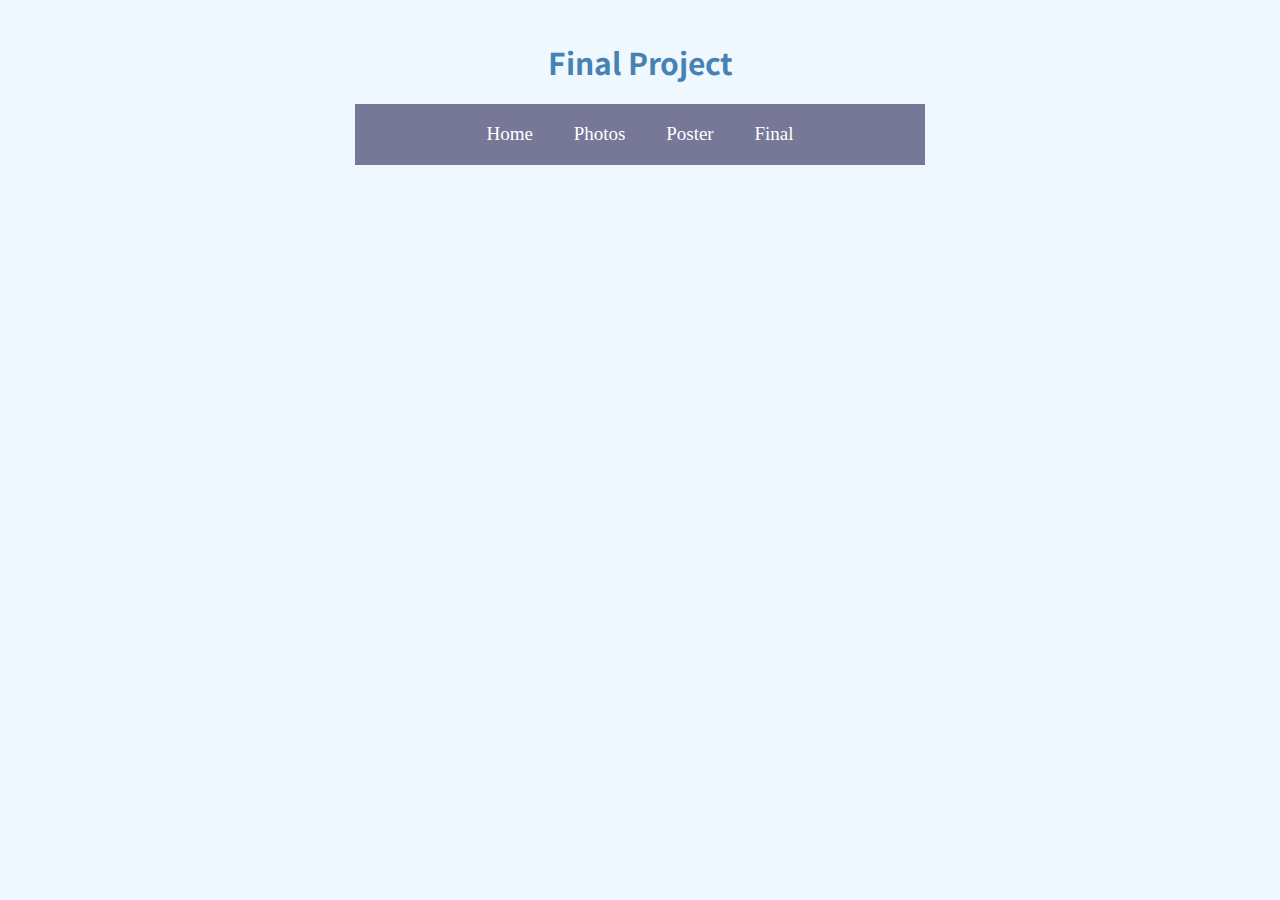
==== final.html @ 345f953e "Add files via upload" ====
<!DOCTYPE html>
<html lang="en">

	<head>
		<meta charset="utf-8" />
		<meta name="viewport" content="width=device-width, initial-scale=1.0" />
		<title>Blair Potter's Homepage for Journalism Design Toolkit</title>
	<link rel="stylesheet" href="stylesheets/styles.css" type="text/css"  />
	</head>
		<link rel="preconnect" href="https://fonts.gstatic.com">
<link href="https://fonts.googleapis.com/css2?family=Noto+Sans+JP:wght@300;400&display=swap" rel="stylesheet">

<h1 class="main-hed">Final Project</h1>
	
<ul class="navbar">
  <li><a href="index.html">Home</a></li>
  <li><a href="photos.html">Photos</a></li>
   <li><a href="poster.html">Poster</a></li>
   <li><a href="final.html">Final</a></li>
</ul>
---- stylesheets/styles.css ----
body {
	background-color: #F0F8FF;
	margin: 1em auto;
	font-size: 10px;
	padding: 1em;
	text-align: center;
	font-family:  'Noto Sans JP', sans-serif;
}

h1 {
	color: #4682B4;
	font-size: 300%;
}

p, ul {
	font-family: "Times New Roman", serif;
	color: #4682B4;
	max-width: 30em;
	width: 75%;
	text-align: left;
	margin: 1em auto 1em auto;
	font-size:190%;
	line-height: 1.3;
}

img.logo {
	width: 50%;
	height: auto;
	max-width: 50px;
	max-height: 50px;
	margin: 2em auto;
}

ul.navbar {
  list-style-type: none;
  text-align: center;
  margin: 7;
  padding: 0;
  overflow: hidden;
  background-color: #777798;

}

ul.navbar li {
  display: inline-block;
}

li a {
  display: block;
  color: white;
  text-align: center;
  padding: 18px 18px;
  text-decoration: none;
}

li a:hover {
  background-color: #5b5b74;
}


img {
  max-width: 100%;
  height: auto;
}

div {
	
}

.page-content {
	max-width: 90em;
	width: 100%;
	margin: 1em auto 1em auto;
}
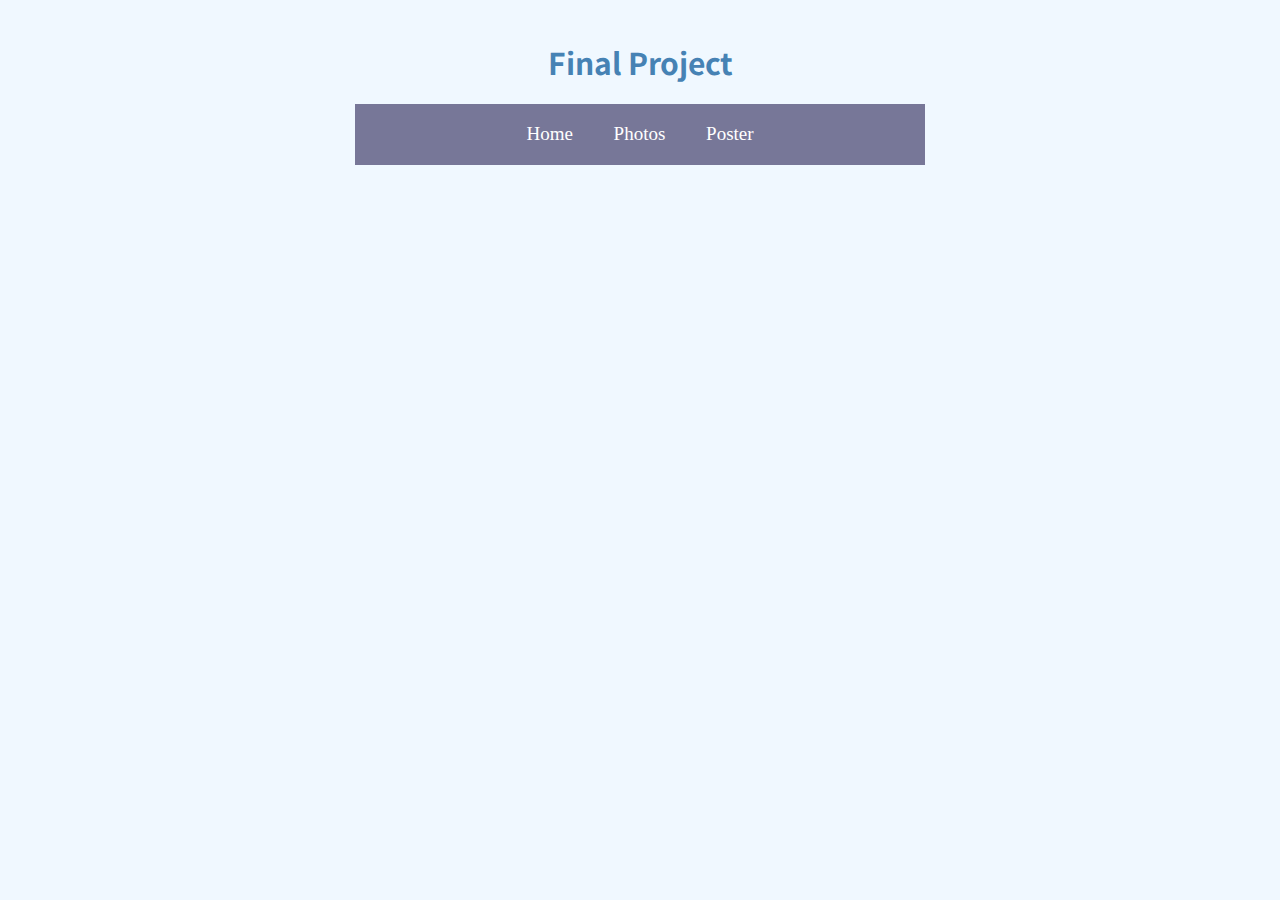
==== commit 090f81ba: "Add files via upload" ====
--- a/final.html
+++ b/final.html
@@ -16,5 +16,5 @@
   <li><a href="index.html">Home</a></li>
   <li><a href="photos.html">Photos</a></li>
    <li><a href="poster.html">Poster</a></li>
-   <li><a href="final.html">Final</a></li>
+  
 </ul>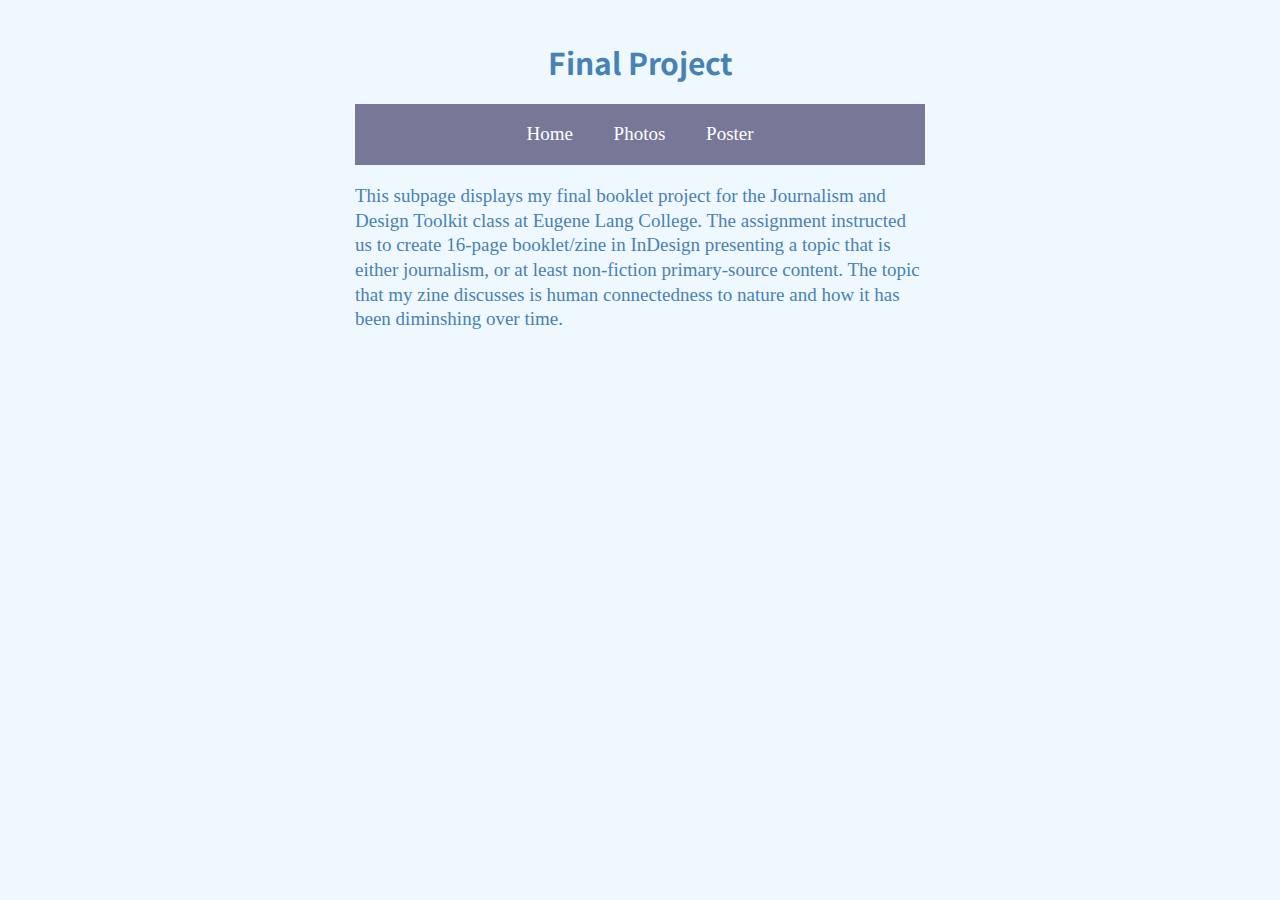
==== commit be9a4e8c: "Add files via upload" ====
--- a/final.html
+++ b/final.html
@@ -17,4 +17,8 @@
   <li><a href="photos.html">Photos</a></li>
    <li><a href="poster.html">Poster</a></li>
   
-</ul>+</ul>
+
+  <p>
+      This subpage displays my final booklet project for the Journalism and Design Toolkit class at Eugene Lang College. The assignment instructed us to create 16-page booklet/zine in InDesign presenting a topic that is either journalism, or at least non-fiction primary-source content. The topic that my zine discusses is human connectedness to nature and how it has been diminshing over time.
+       </p>
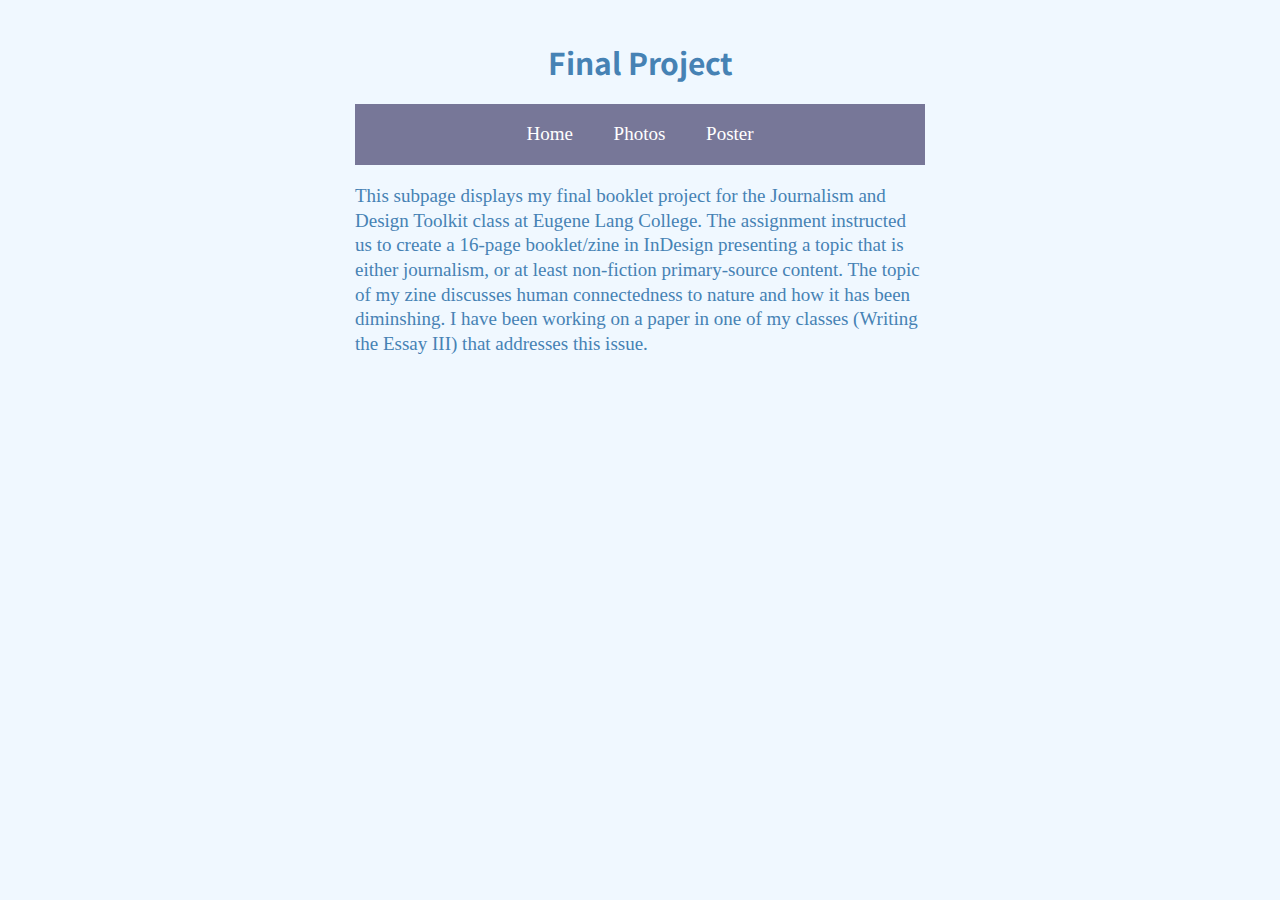
==== commit 74482050: "Add files via upload" ====
--- a/final.html
+++ b/final.html
@@ -20,5 +20,5 @@
 </ul>
 
   <p>
-      This subpage displays my final booklet project for the Journalism and Design Toolkit class at Eugene Lang College. The assignment instructed us to create 16-page booklet/zine in InDesign presenting a topic that is either journalism, or at least non-fiction primary-source content. The topic that my zine discusses is human connectedness to nature and how it has been diminshing over time.
+      This subpage displays my final booklet project for the Journalism and Design Toolkit class at Eugene Lang College. The assignment instructed us to create a 16-page booklet/zine in InDesign presenting a topic that is either journalism, or at least non-fiction primary-source content. The topic of my zine discusses human connectedness to nature and how it has been diminshing. I have been working on a paper in one of my classes (Writing the Essay III) that addresses this issue. 
        </p>
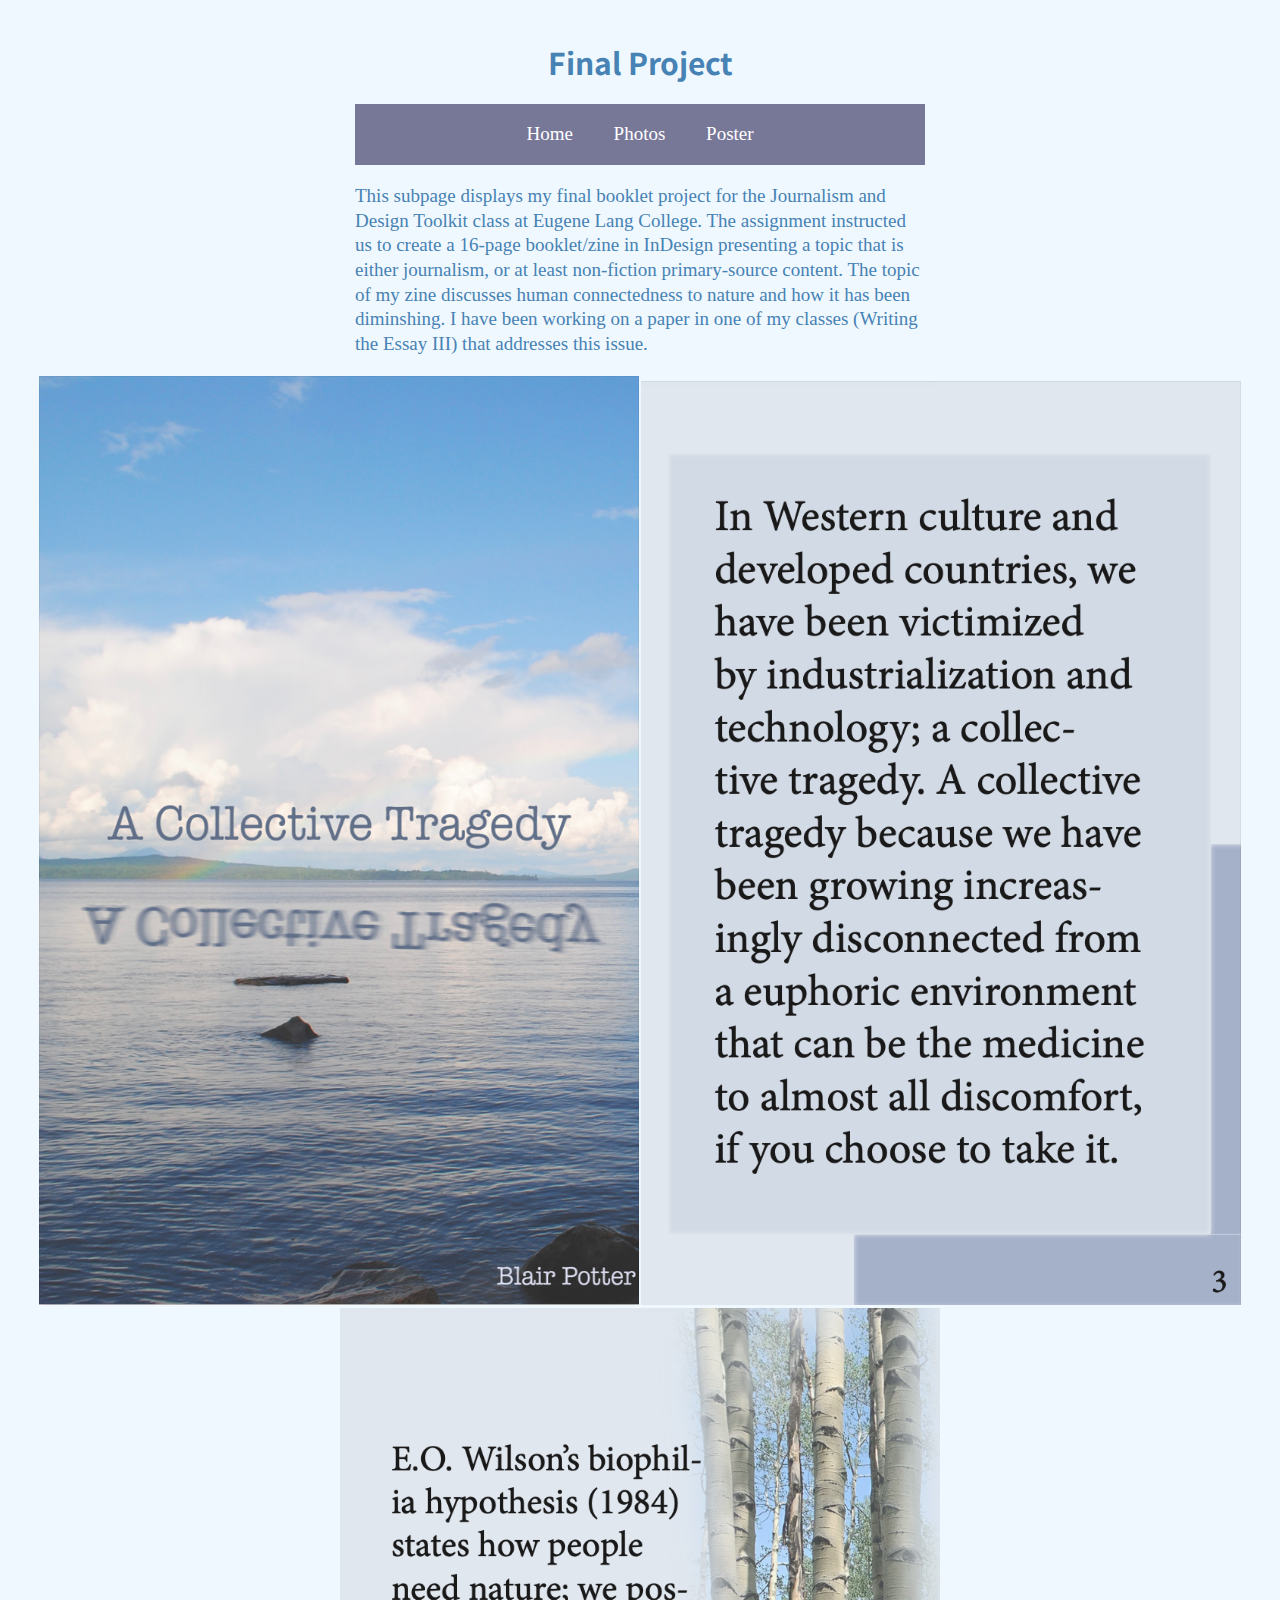
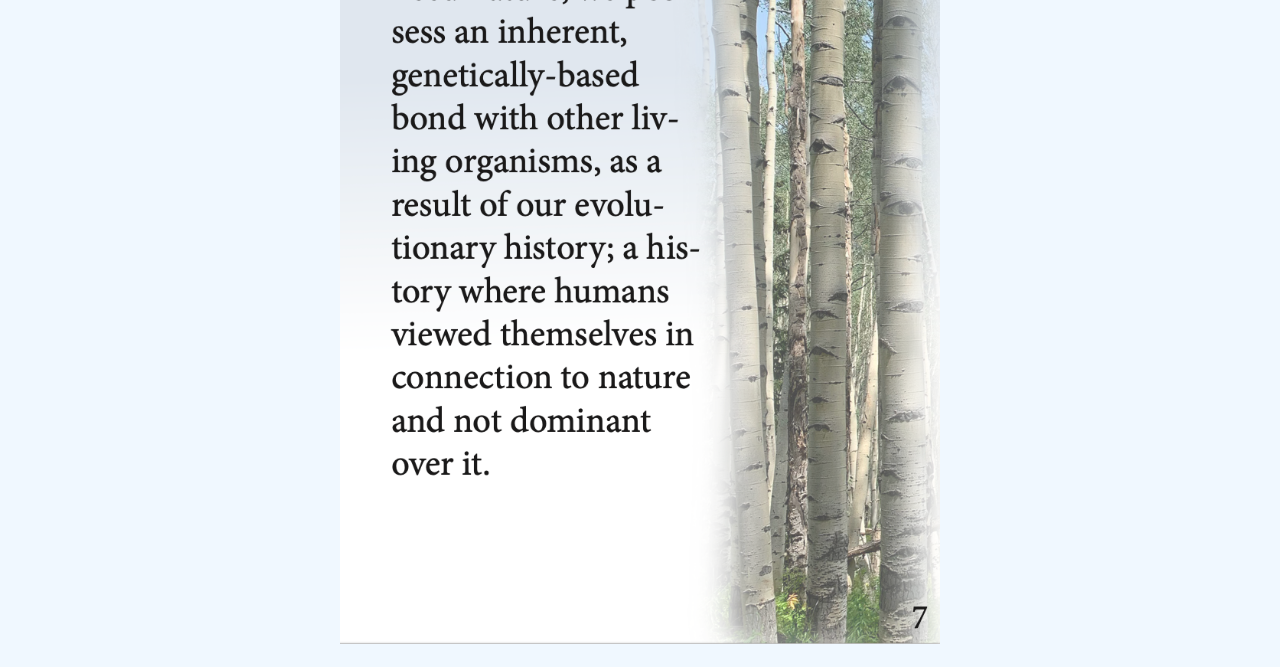
==== commit 8bd18d0d: "Add files via upload" ====
--- a/final.html
+++ b/final.html
@@ -22,3 +22,13 @@
   <p>
       This subpage displays my final booklet project for the Journalism and Design Toolkit class at Eugene Lang College. The assignment instructed us to create a 16-page booklet/zine in InDesign presenting a topic that is either journalism, or at least non-fiction primary-source content. The topic of my zine discusses human connectedness to nature and how it has been diminshing. I have been working on a paper in one of my classes (Writing the Essay III) that addresses this issue. 
        </p>
+
+<body>
+		
+		<img src="Cover.png" width="600" height="337.5">
+
+		<img src="Page1.png" width="600" height="337.5">
+
+		<img src="Page2.png" width="600" height="337.5">
+
+	</body>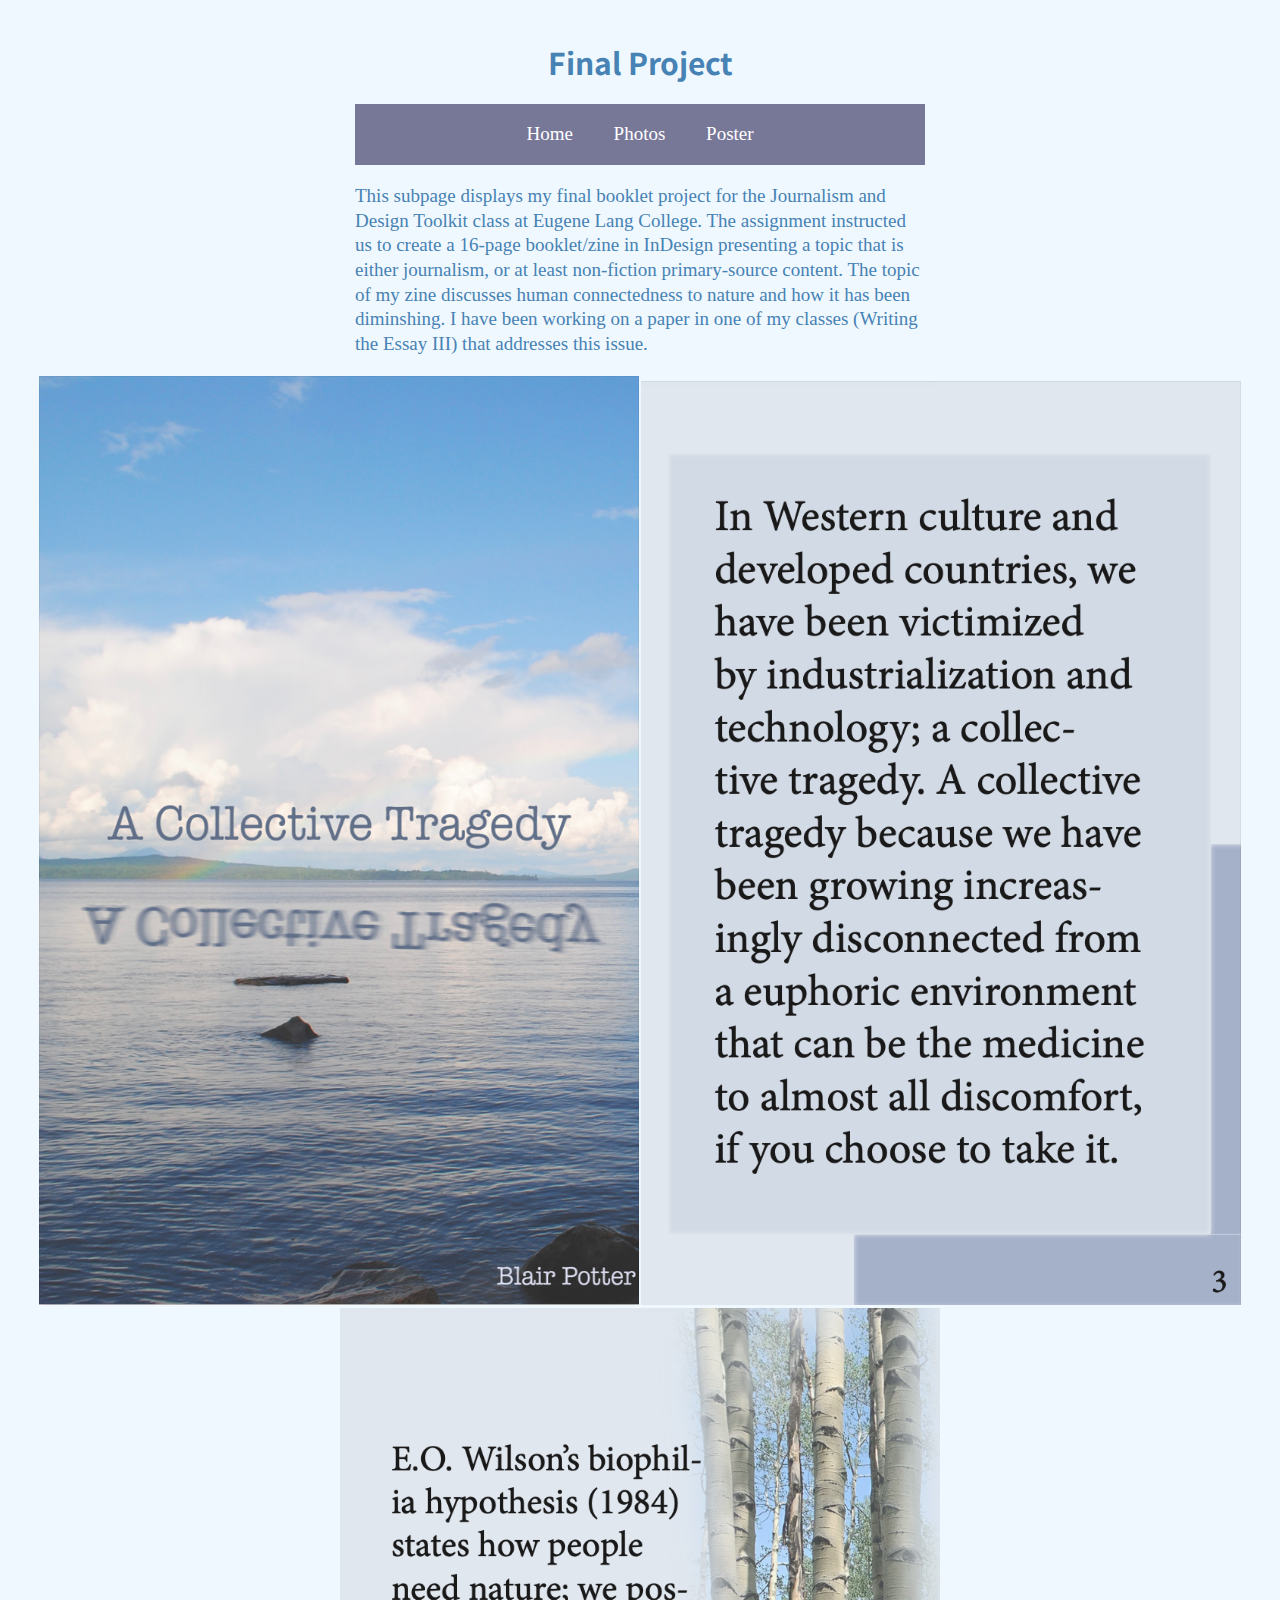
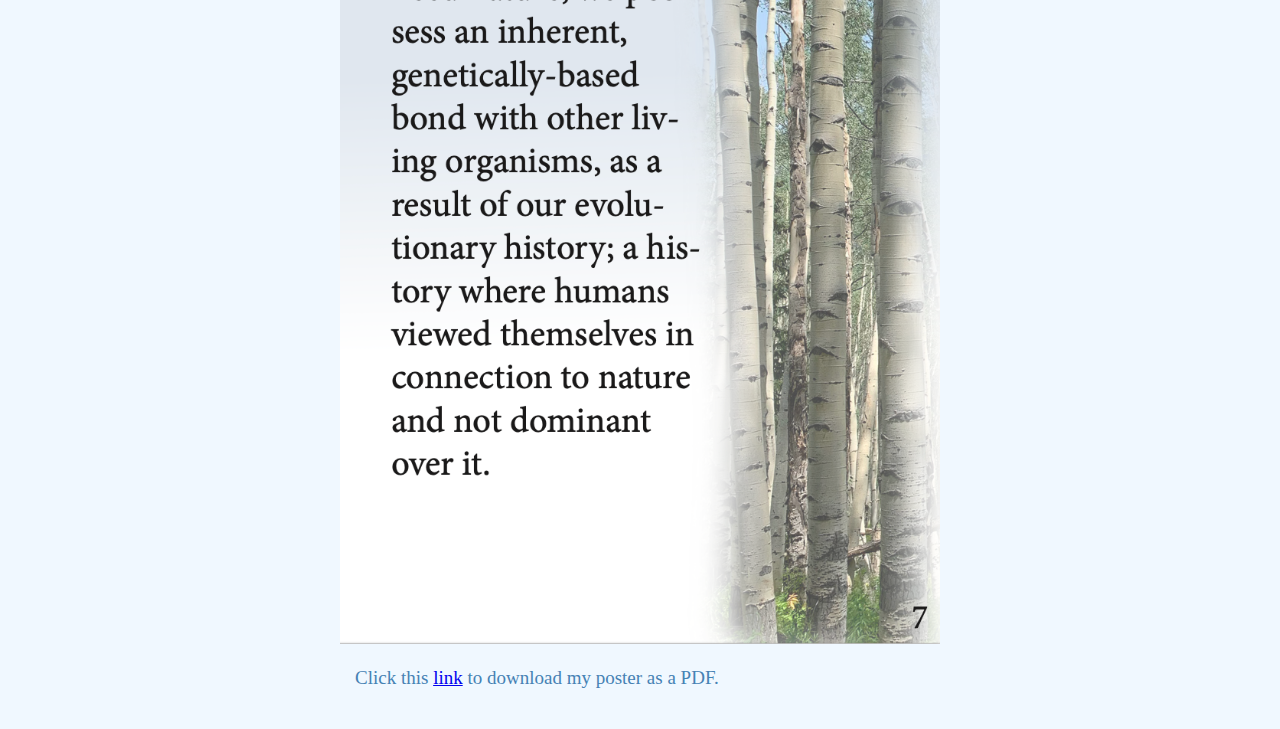
==== commit f9f570f2: "Add files via upload" ====
--- a/final.html
+++ b/final.html
@@ -23,7 +23,7 @@
       This subpage displays my final booklet project for the Journalism and Design Toolkit class at Eugene Lang College. The assignment instructed us to create a 16-page booklet/zine in InDesign presenting a topic that is either journalism, or at least non-fiction primary-source content. The topic of my zine discusses human connectedness to nature and how it has been diminshing. I have been working on a paper in one of my classes (Writing the Essay III) that addresses this issue. 
        </p>
 
-<body>
+
 		
 		<img src="Cover.png" width="600" height="337.5">
 
@@ -31,4 +31,8 @@
 
 		<img src="Page2.png" width="600" height="337.5">
 
-	</body>+
+
+	<p>
+	Click this <a href="FinalPDF.pdf">link</a> to download my poster as a PDF.
+		</p>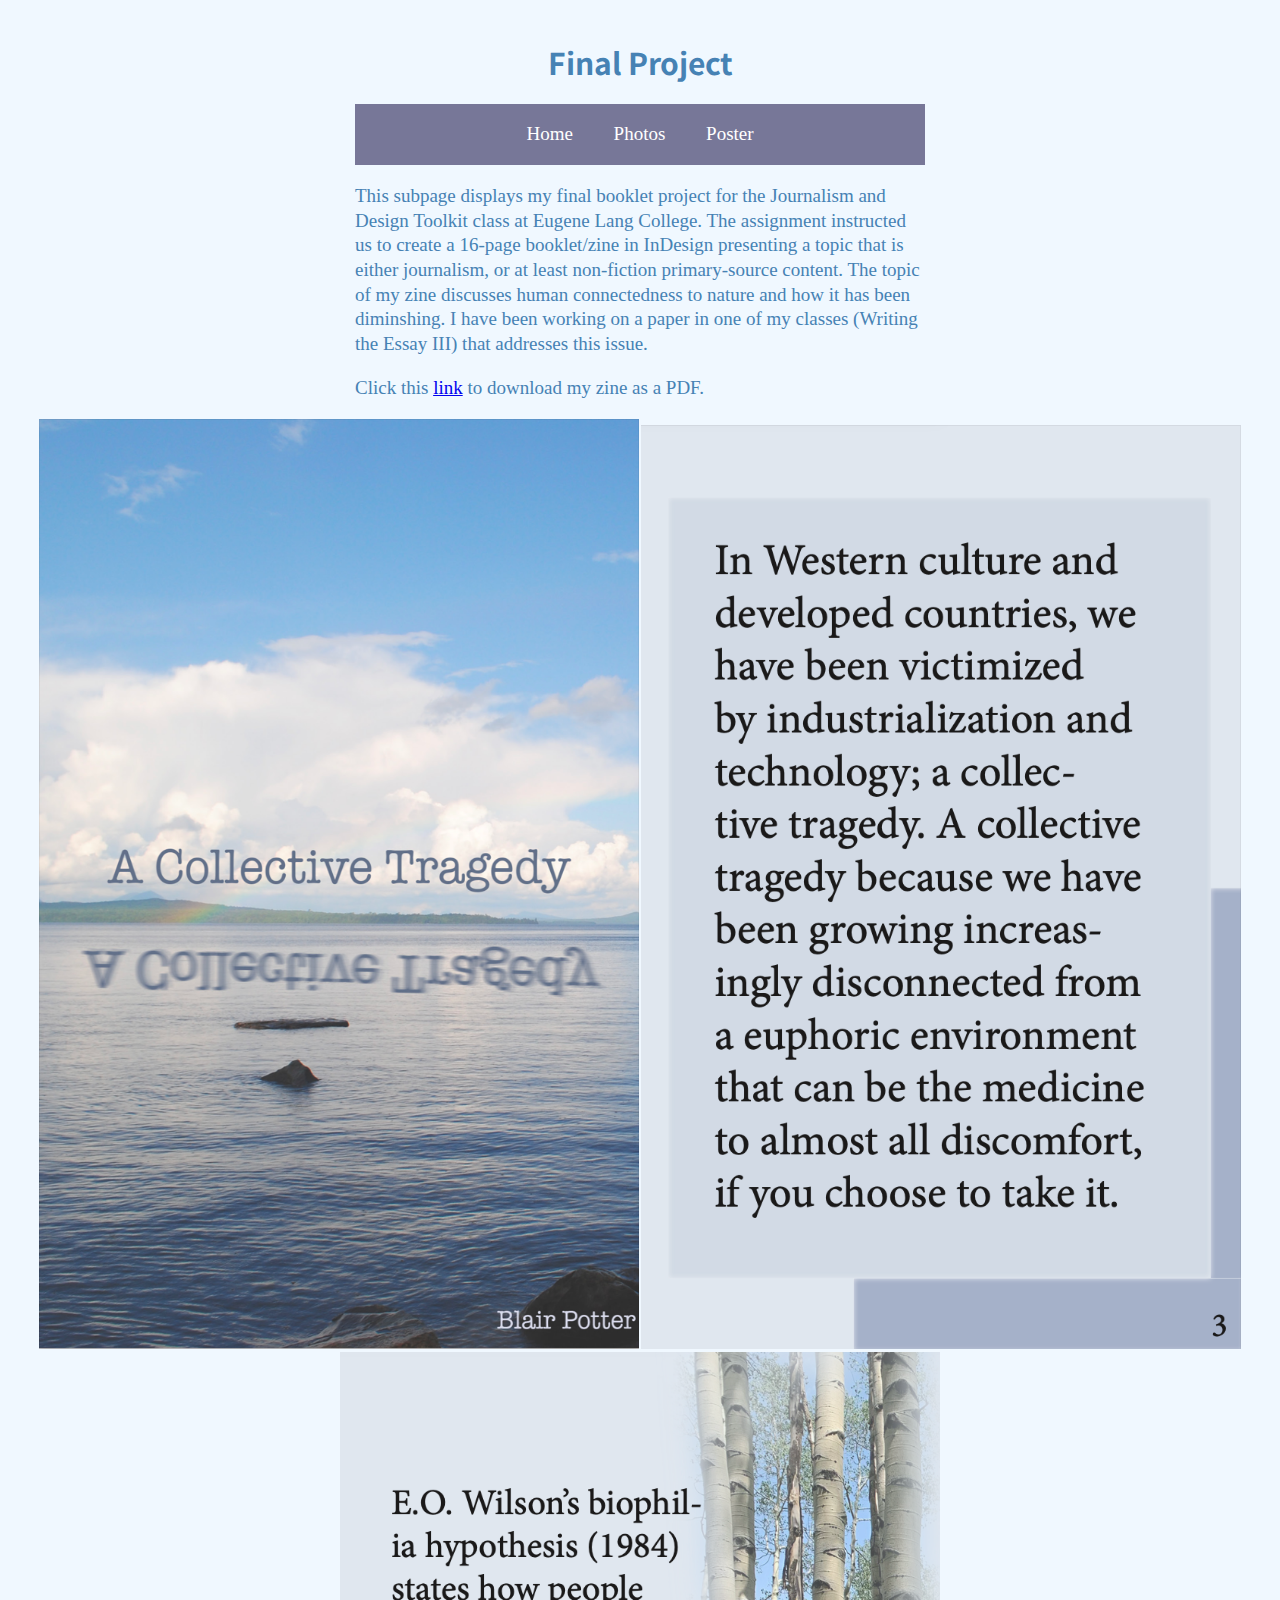
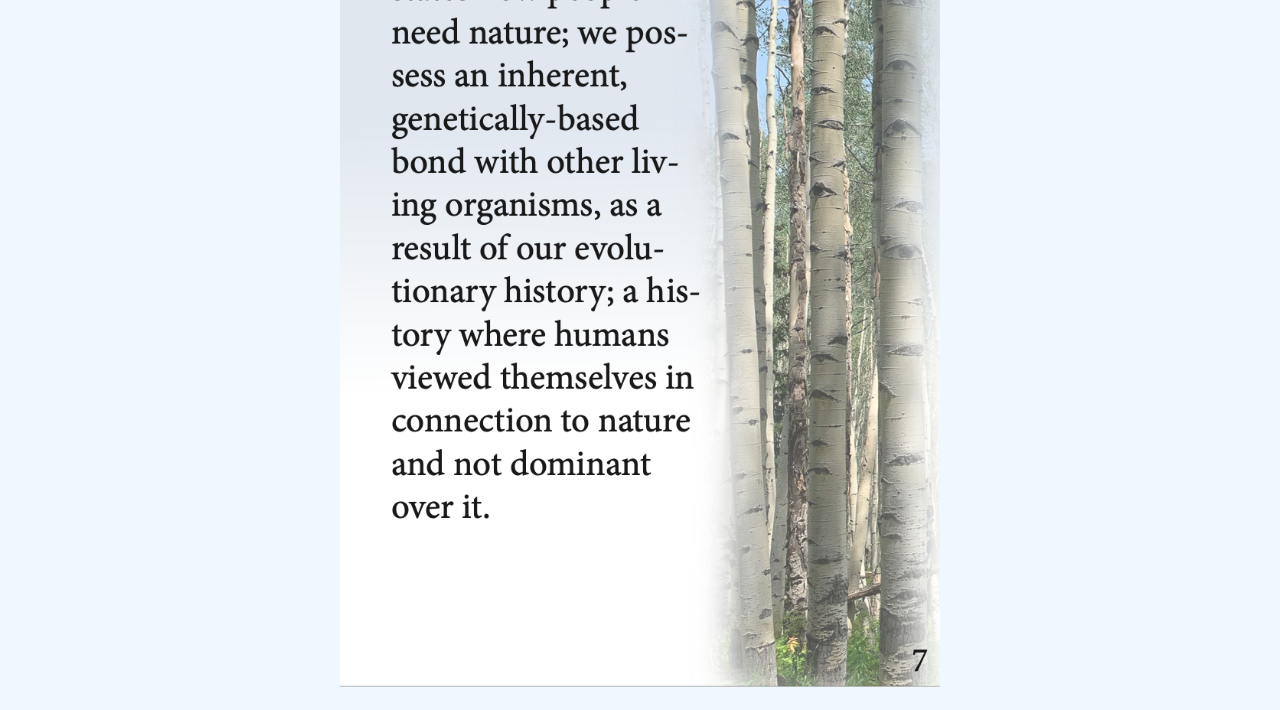
==== commit 05facfc9: "Add files via upload" ====
--- a/final.html
+++ b/final.html
@@ -22,7 +22,9 @@
   <p>
       This subpage displays my final booklet project for the Journalism and Design Toolkit class at Eugene Lang College. The assignment instructed us to create a 16-page booklet/zine in InDesign presenting a topic that is either journalism, or at least non-fiction primary-source content. The topic of my zine discusses human connectedness to nature and how it has been diminshing. I have been working on a paper in one of my classes (Writing the Essay III) that addresses this issue. 
        </p>
-
+<p>
+	Click this <a href="FinalPDF.pdf">link</a> to download my zine as a PDF.
+		</p>
 
 		
 		<img src="Cover.png" width="600" height="337.5">
@@ -32,7 +34,3 @@
 		<img src="Page2.png" width="600" height="337.5">
 
 
-
-	<p>
-	Click this <a href="FinalPDF.pdf">link</a> to download my poster as a PDF.
-		</p>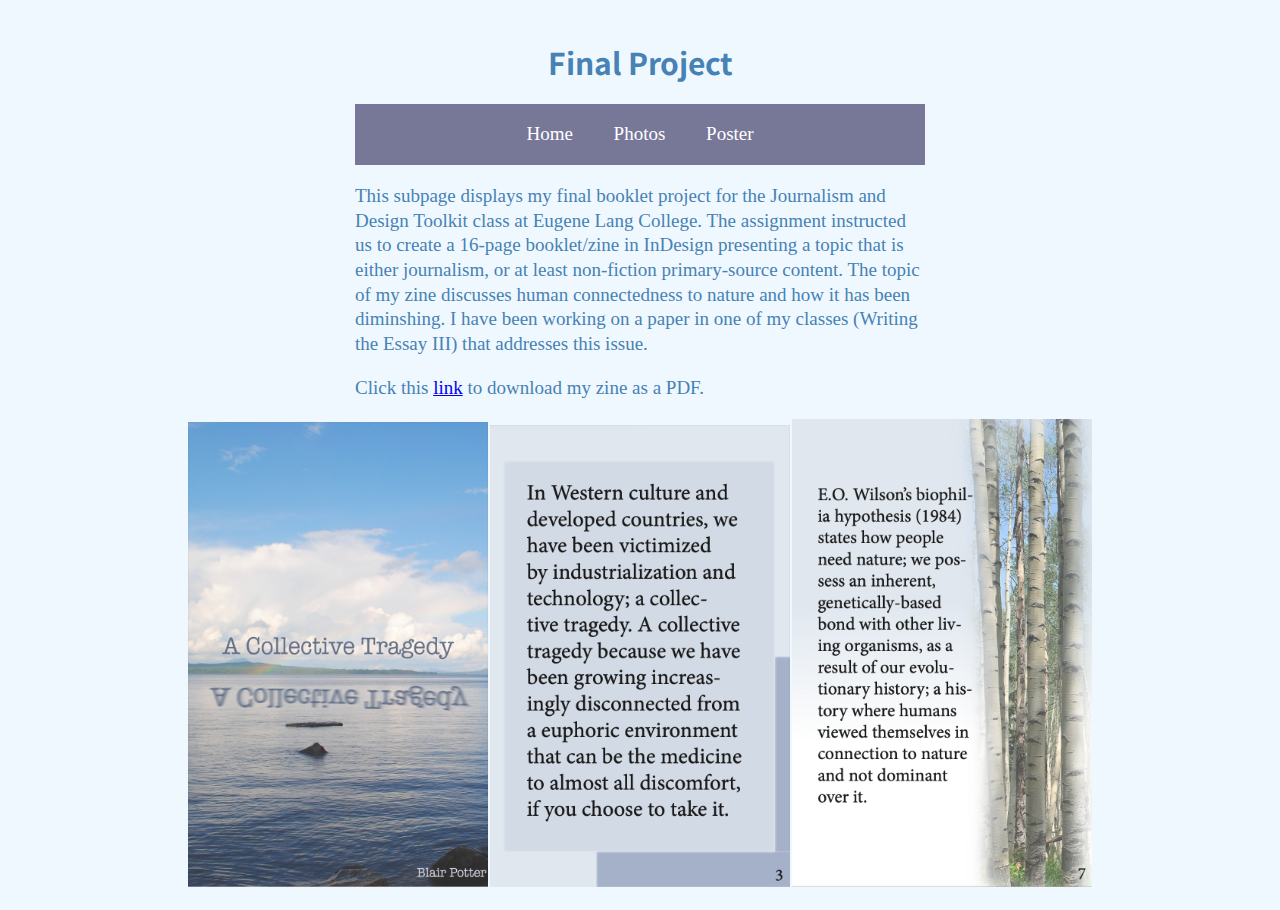
==== commit f685a3e9: "Add files via upload" ====
--- a/final.html
+++ b/final.html
@@ -27,10 +27,10 @@
 		</p>
 
 		
-		<img src="Cover.png" width="600" height="337.5">
+		<img src="Cover.png" width="300" height="168.75">
 
-		<img src="Page1.png" width="600" height="337.5">
+		<img src="Page1.png" width="300" height="168.75">
 
-		<img src="Page2.png" width="600" height="337.5">
+		<img src="Page2.png" width="300" height="168.75">
 
 
